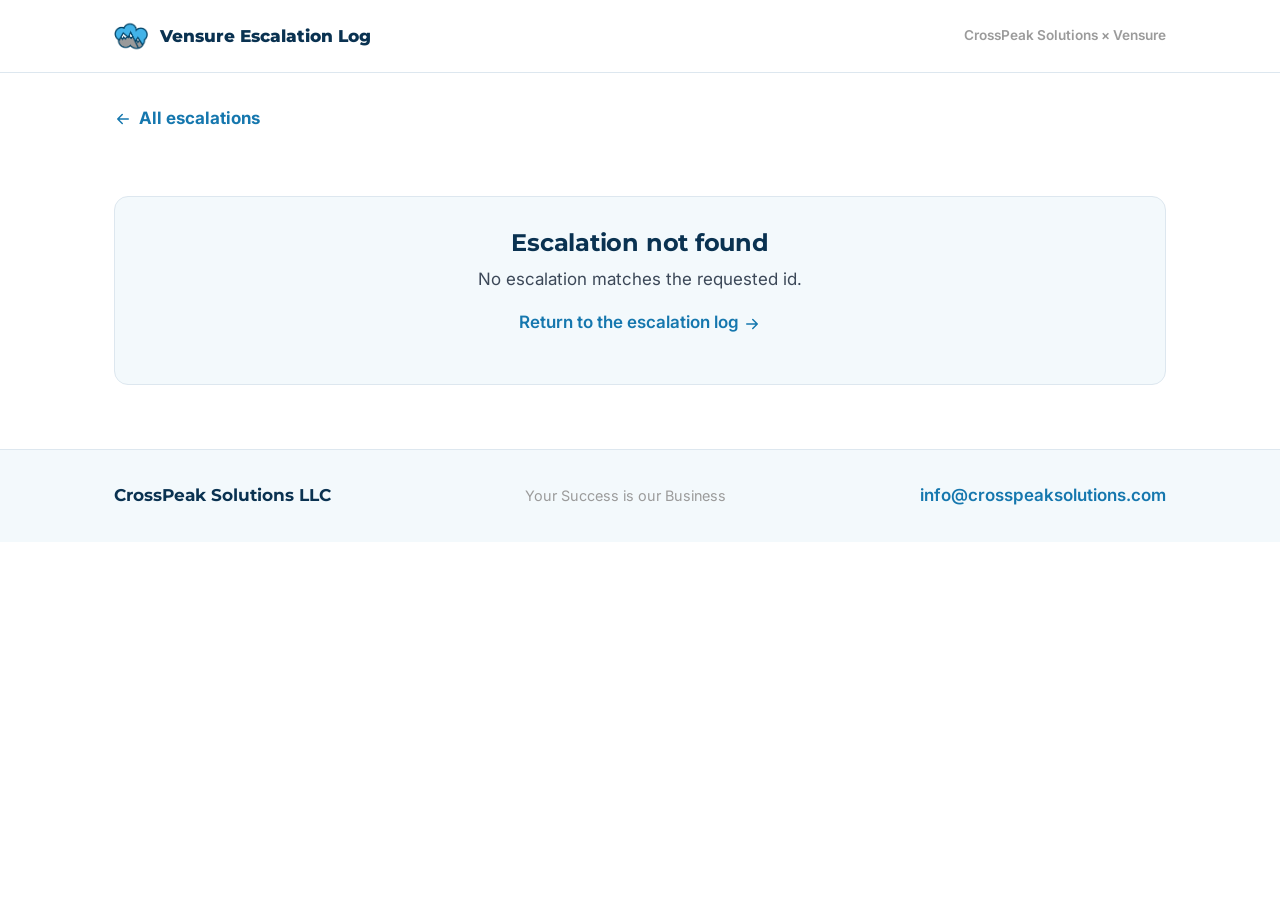
==== escalation.html @ ff486255 "Escalation #01: ancillary open-enrollment disclosure failure Initial Vensure Escalation Log — data-d" ====
<!DOCTYPE html>
<html lang="en">
<head>
  <meta charset="UTF-8" />
  <meta name="viewport" content="width=device-width, initial-scale=1.0" />
  <title>Escalation — Vensure Escalation Log</title>
  <meta name="description" content="Detailed record of an open service escalation between CrossPeak Solutions and Vensure." />
  <meta name="robots" content="index, follow" />
  <link rel="icon" href="assets/cps-logo.png" type="image/png" />
  <link rel="apple-touch-icon" href="assets/cps-logo.png" />
  <link rel="preconnect" href="https://fonts.googleapis.com" />
  <link rel="preconnect" href="https://fonts.gstatic.com" crossorigin />
  <link href="https://fonts.googleapis.com/css2?family=Inter:wght@400;500;600;700&family=Montserrat:wght@700;800&display=swap" rel="stylesheet" />
  <link rel="stylesheet" href="assets/style.css" />
</head>
<body>
  <header class="site-header">
    <div class="container">
      <a class="brand" href="index.html" aria-label="Vensure Escalation Log — home">
        <img src="assets/cps-logo.png" alt="CrossPeak Solutions" />
        <span class="wordmark">Vensure Escalation Log</span>
      </a>
      <span class="header-spacer"></span>
      <span class="header-acct">CrossPeak Solutions × Vensure</span>
    </div>
  </header>

  <main class="container">
    <article id="escalation-detail"></article>
  </main>

  <footer class="site-footer">
    <div class="container">
      <span class="f-brand">CrossPeak Solutions LLC</span>
      <span class="f-tag">Your Success is our Business</span>
      <span><a href="mailto:info@crosspeaksolutions.com">info@crosspeaksolutions.com</a></span>
    </div>
  </footer>

  <script src="assets/app.js"></script>
</body>
</html>
---- assets/style.css ----
/* ============================================================
   Vensure Escalation Log — CrossPeak Solutions design system
   ============================================================ */
:root{
  --cps-sky:#3CB4E5;
  --cps-navy:#0A3251;
  --cps-gray:#9B9B9B;
  --cps-white:#ffffff;
  --cps-action:#1577AE;
  --cps-ink:#102433;
  --cps-body:#3C4858;
  --cps-line:#DDE7EF;
  --cps-bg:#ffffff;
  --cps-bg-soft:#F3F9FC;
  --cps-grad:linear-gradient(150deg,#0A3251 0%,#1577AE 100%);

  --space-1:8px; --space-2:16px; --space-3:24px; --space-4:32px;
  --space-5:48px; --space-6:64px;
  --radius:14px; --radius-sm:10px; --radius-pill:999px;
  --container:1100px;
  --shadow-sm:0 1px 3px rgba(10,50,81,.08), 0 1px 2px rgba(10,50,81,.06);
  --shadow-md:0 10px 30px rgba(10,50,81,.12);
  --ring:0 0 0 3px rgba(21,119,174,.55);
}

*{box-sizing:border-box}
html{ -webkit-text-size-adjust:100%; }
body{
  margin:0;
  font-family:'Inter',system-ui,-apple-system,Segoe UI,Roboto,sans-serif;
  font-size:17px;
  line-height:1.6;
  color:var(--cps-body);
  background:var(--cps-bg);
  -webkit-font-smoothing:antialiased;
}
h1,h2,h3,h4{
  font-family:'Montserrat',system-ui,sans-serif;
  color:var(--cps-navy);
  line-height:1.2;
  margin:0 0 var(--space-2);
  letter-spacing:-.01em;
}
h1{font-weight:800;font-size:clamp(1.9rem,3.6vw,2.7rem)}
h2{font-weight:700;font-size:1.5rem}
h3{font-weight:700;font-size:1.18rem}
p{margin:0 0 var(--space-2)}
a{color:var(--cps-action);text-decoration:none;font-weight:600}
a:hover{text-decoration:underline}
a:focus-visible,button:focus-visible{outline:none;box-shadow:var(--ring);border-radius:6px}

.container{max-width:var(--container);margin:0 auto;padding:0 var(--space-3)}
.svg-ico{width:18px;height:18px;flex:none;stroke:currentColor;stroke-width:2;
  stroke-linecap:round;stroke-linejoin:round;fill:none;vertical-align:middle}

/* ---------- Header ---------- */
.site-header{
  position:sticky;top:0;z-index:20;
  background:rgba(255,255,255,.92);
  backdrop-filter:saturate(180%) blur(8px);
  border-bottom:1px solid var(--cps-line);
}
.site-header .container{display:flex;align-items:center;gap:var(--space-2);
  height:72px}
.brand{display:flex;align-items:center;gap:12px;text-decoration:none}
.brand:hover{text-decoration:none}
.brand img{height:34px;width:auto;display:block}
.brand .wordmark{font-family:'Montserrat',sans-serif;font-weight:800;
  font-size:1.06rem;color:var(--cps-navy);line-height:1.1}
.header-spacer{flex:1}
.header-acct{font-size:.85rem;color:var(--cps-gray);font-weight:600;
  display:none}
@media(min-width:720px){.header-acct{display:block}}

/* ---------- Hero ---------- */
.hero{position:relative;overflow:hidden;background:var(--cps-grad);
  color:var(--cps-white);padding:var(--space-6) 0}
.hero::before{content:"";position:absolute;inset:0;pointer-events:none;
  background:radial-gradient(680px 320px at 82% -10%,rgba(60,180,229,.40),transparent 60%);}
.hero .container{position:relative}
.hero h1{color:var(--cps-white)}
.hero .subtitle{font-size:1.18rem;max-width:760px;color:#E7F3FA;
  font-weight:500;margin-bottom:0}
.hero-eyebrow{display:inline-flex;align-items:center;gap:8px;
  font-family:'Montserrat',sans-serif;font-weight:700;font-size:.82rem;
  letter-spacing:.12em;text-transform:uppercase;color:var(--cps-sky);
  margin-bottom:var(--space-2)}

/* ---------- Intro ---------- */
.intro{padding:var(--space-5) 0 var(--space-1)}
.intro p{font-size:1.08rem;max-width:820px}
.section-label{font-family:'Montserrat',sans-serif;font-weight:700;
  color:var(--cps-navy);font-size:1.35rem;margin:var(--space-4) 0 var(--space-3)}

/* ---------- Status pill ---------- */
.pill{display:inline-flex;align-items:center;gap:7px;
  font-weight:700;font-size:.82rem;line-height:1;
  padding:7px 13px;border-radius:var(--radius-pill);
  border:1.5px solid var(--cps-line);background:var(--cps-bg-soft);
  color:var(--cps-ink)}
.pill .svg-ico{width:14px;height:14px}
.pill--attn{background:#FFF4E6;border-color:#F4C57A;color:#8A4B00}
.pill--resolved{background:#E8F6EF;border-color:#9AD9BC;color:#10623E}

/* ---------- Cards (index) ---------- */
.card-grid{display:grid;gap:var(--space-3);grid-template-columns:1fr;
  padding-bottom:var(--space-6)}
@media(min-width:760px){.card-grid{grid-template-columns:1fr 1fr}}
.esc-card{display:flex;flex-direction:column;gap:var(--space-2);
  background:var(--cps-white);border:1px solid var(--cps-line);
  border-radius:var(--radius);padding:var(--space-3);
  box-shadow:var(--shadow-sm);transition:transform .18s ease,box-shadow .18s ease,border-color .18s ease;
  text-decoration:none}
.esc-card:hover{transform:translateY(-4px);box-shadow:var(--shadow-md);
  border-color:#BFD8E8;text-decoration:none}
.esc-card:focus-visible{box-shadow:var(--ring),var(--shadow-md)}
.card-top{display:flex;align-items:center;gap:10px;flex-wrap:wrap}
.id-badge{font-family:'Montserrat',sans-serif;font-weight:800;
  font-size:.82rem;letter-spacing:.04em;color:var(--cps-white);
  background:var(--cps-navy);padding:5px 11px;border-radius:8px}
.card-cat{font-size:.82rem;font-weight:600;color:var(--cps-action);
  display:inline-flex;align-items:center;gap:6px}
.esc-card h3{margin:0;color:var(--cps-ink)}
.card-summary{color:var(--cps-body);font-size:.98rem;margin:0}
.card-meta{display:flex;gap:var(--space-2);flex-wrap:wrap;
  color:var(--cps-gray);font-size:.84rem;font-weight:600;
  margin-top:auto;padding-top:var(--space-1)}
.card-meta .meta-i{display:inline-flex;align-items:center;gap:6px}
.card-cta{display:inline-flex;align-items:center;gap:6px;font-weight:700;
  color:var(--cps-action)}

/* ---------- Detail page ---------- */
.back-link{display:inline-flex;align-items:center;gap:7px;
  margin:var(--space-4) 0 var(--space-2);font-weight:700}
.detail-header{border-bottom:1px solid var(--cps-line);
  padding-bottom:var(--space-3);margin-bottom:var(--space-4)}
.detail-headrow{display:flex;align-items:center;gap:12px;flex-wrap:wrap;
  margin-bottom:var(--space-2)}
.detail-meta{display:flex;gap:var(--space-3);flex-wrap:wrap;
  color:var(--cps-gray);font-size:.9rem;font-weight:600;margin-top:var(--space-2)}
.detail-meta .meta-i{display:inline-flex;align-items:center;gap:7px}
.detail-meta strong{color:var(--cps-body)}
.detail-section{margin-bottom:var(--space-5)}
.detail-section > h2{display:flex;align-items:center;gap:10px;
  padding-bottom:var(--space-1);margin-bottom:var(--space-3);
  border-bottom:2px solid var(--cps-bg-soft)}
.lede{font-size:1.06rem;color:var(--cps-body)}

ul.bullets{list-style:none;padding:0;margin:0;display:grid;gap:12px}
ul.bullets li{position:relative;padding-left:30px;color:var(--cps-body)}
ul.bullets li .svg-ico{position:absolute;left:0;top:3px;color:var(--cps-action)}
ol.asks{margin:0;padding-left:0;list-style:none;counter-reset:ask;display:grid;gap:14px}
ol.asks li{position:relative;padding:14px 16px 14px 52px;
  background:var(--cps-bg-soft);border:1px solid var(--cps-line);
  border-radius:var(--radius-sm);color:var(--cps-ink);counter-increment:ask}
ol.asks li::before{content:counter(ask);position:absolute;left:14px;top:13px;
  width:26px;height:26px;border-radius:50%;background:var(--cps-navy);
  color:#fff;font-family:'Montserrat',sans-serif;font-weight:800;font-size:.85rem;
  display:flex;align-items:center;justify-content:center}
ul.refs{list-style:none;padding:0;margin:0;display:grid;gap:10px}
ul.refs li{position:relative;padding-left:28px;font-size:.96rem;color:var(--cps-body)}
ul.refs li .svg-ico{position:absolute;left:0;top:3px;color:var(--cps-gray)}

/* ---------- Timeline ---------- */
.timeline{list-style:none;margin:0;padding:0;position:relative}
.timeline::before{content:"";position:absolute;left:15px;top:6px;bottom:6px;
  width:2px;background:var(--cps-line)}
.tl-item{position:relative;padding:0 0 var(--space-3) 48px;margin:0}
.tl-item:last-child{padding-bottom:0}
.tl-node{position:absolute;left:4px;top:2px;width:24px;height:24px;
  border-radius:50%;background:#fff;display:flex;align-items:center;
  justify-content:center;z-index:1}
.tl-card{border:1px solid var(--cps-line);border-radius:var(--radius-sm);
  background:#fff;padding:14px 16px;box-shadow:var(--shadow-sm)}
.tl-vensure .tl-card{border-left:5px solid var(--cps-navy)}
.tl-crosspeak .tl-card{border-left:5px solid var(--cps-action)}
.tl-vensure .tl-node{border:2px solid var(--cps-navy);color:var(--cps-navy)}
.tl-crosspeak .tl-node{border:2px solid var(--cps-action);color:var(--cps-action)}
.tl-head{display:flex;align-items:center;gap:10px;flex-wrap:wrap;margin-bottom:7px}
.tl-when{font-size:.82rem;font-weight:700;color:var(--cps-gray)}
.tl-actor{font-weight:700;color:var(--cps-ink)}
.tl-role{font-size:.85rem;color:var(--cps-gray);font-weight:500}
.tl-text{margin:0;color:var(--cps-body);font-size:.98rem}
.party-chip{display:inline-flex;align-items:center;gap:6px;
  font-size:.74rem;font-weight:800;letter-spacing:.04em;text-transform:uppercase;
  padding:4px 9px;border-radius:6px}
.party-chip.vensure{background:var(--cps-navy);color:#fff}
.party-chip.crosspeak{background:#E3F1F9;color:var(--cps-action);
  border:1.5px solid var(--cps-action)}
.tl-legend{display:flex;gap:var(--space-2);flex-wrap:wrap;
  margin-bottom:var(--space-3);font-size:.86rem;font-weight:600;color:var(--cps-body)}
.tl-legend span{display:inline-flex;align-items:center;gap:7px}

/* ---------- States ---------- */
.notice{background:var(--cps-bg-soft);border:1px solid var(--cps-line);
  border-radius:var(--radius);padding:var(--space-4);text-align:center;
  margin:var(--space-5) 0}
.notice h2{margin-bottom:var(--space-1)}

/* ---------- Footer ---------- */
.site-footer{background:var(--cps-bg-soft);border-top:1px solid var(--cps-line);
  margin-top:var(--space-6);padding:var(--space-4) 0}
.site-footer .container{display:flex;flex-wrap:wrap;gap:var(--space-2);
  align-items:center;justify-content:space-between}
.site-footer .f-brand{font-family:'Montserrat',sans-serif;font-weight:700;
  color:var(--cps-navy)}
.site-footer .f-tag{color:var(--cps-gray);font-size:.9rem}
.site-footer a{color:var(--cps-action)}

/* ---------- 404 ---------- */
.center-page{min-height:60vh;display:flex;flex-direction:column;
  align-items:center;justify-content:center;text-align:center;padding:var(--space-5) 0}

@media(prefers-reduced-motion:reduce){
  *{transition:none !important;scroll-behavior:auto !important}
  .esc-card:hover{transform:none}
}
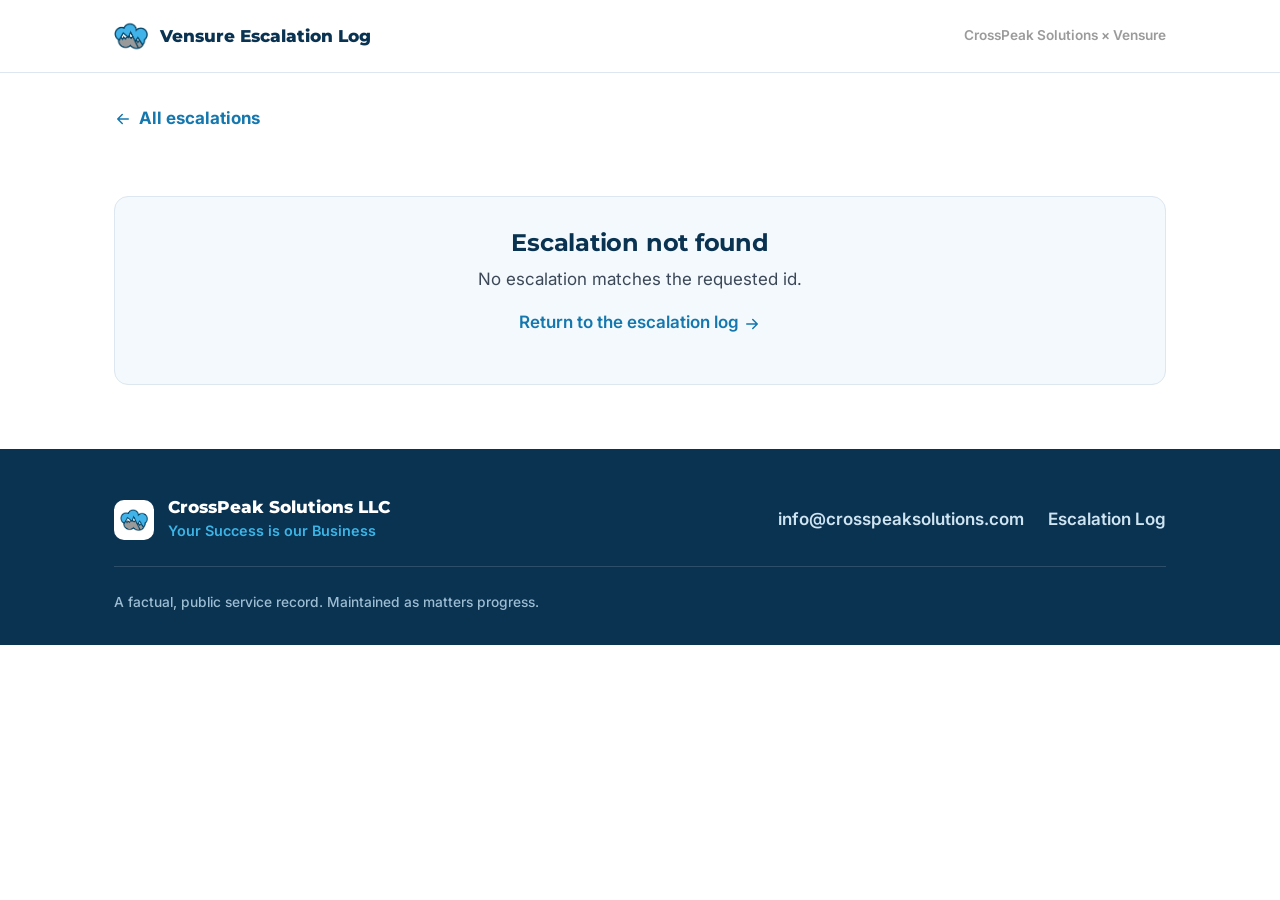
==== commit b0f6e7b6: "Enterprise redesign: split Active/Resolved sections, add hero imagery, stat chips, footer, OG meta C" ====
--- a/escalation.html
+++ b/escalation.html
@@ -4,8 +4,21 @@
   <meta charset="UTF-8" />
   <meta name="viewport" content="width=device-width, initial-scale=1.0" />
   <title>Escalation — Vensure Escalation Log</title>
-  <meta name="description" content="Detailed record of an open service escalation between CrossPeak Solutions and Vensure." />
+  <meta name="description" content="Detailed record of a service escalation between CrossPeak Solutions and its PEO vendor, Vensure." />
   <meta name="robots" content="index, follow" />
+
+  <!-- Open Graph / social -->
+  <meta property="og:title" content="Vensure Escalation Log — CrossPeak Solutions" />
+  <meta property="og:description" content="A factual, time-stamped public record of open and resolved service issues between CrossPeak Solutions and its PEO vendor, Vensure." />
+  <meta property="og:type" content="website" />
+  <meta property="og:image" content="https://crosspeakzane.github.io/vensure-escalations/assets/img/og-card.png" />
+  <meta property="og:url" content="https://crosspeakzane.github.io/vensure-escalations/" />
+  <!-- Twitter -->
+  <meta name="twitter:card" content="summary_large_image" />
+  <meta name="twitter:title" content="Vensure Escalation Log — CrossPeak Solutions" />
+  <meta name="twitter:description" content="A factual, time-stamped public record of open and resolved service issues between CrossPeak Solutions and its PEO vendor, Vensure." />
+  <meta name="twitter:image" content="https://crosspeakzane.github.io/vensure-escalations/assets/img/og-card.png" />
+
   <link rel="icon" href="assets/cps-logo.png" type="image/png" />
   <link rel="apple-touch-icon" href="assets/cps-logo.png" />
   <link rel="preconnect" href="https://fonts.googleapis.com" />
@@ -31,9 +44,20 @@
 
   <footer class="site-footer">
     <div class="container">
-      <span class="f-brand">CrossPeak Solutions LLC</span>
-      <span class="f-tag">Your Success is our Business</span>
-      <span><a href="mailto:info@crosspeaksolutions.com">info@crosspeaksolutions.com</a></span>
+      <div class="footer-main">
+        <div class="footer-brand">
+          <img src="assets/cps-logo.png" alt="" class="footer-logo" />
+          <div>
+            <span class="f-brand">CrossPeak Solutions LLC</span>
+            <span class="f-tag">Your Success is our Business</span>
+          </div>
+        </div>
+        <div class="footer-links">
+          <a href="mailto:info@crosspeaksolutions.com">info@crosspeaksolutions.com</a>
+          <a href="index.html">Escalation Log</a>
+        </div>
+      </div>
+      <p class="footer-note">A factual, public service record. Maintained as matters progress.</p>
     </div>
   </footer>
 
--- a/assets/style.css
+++ b/assets/style.css
@@ -77,7 +77,7 @@
   color:var(--cps-white);padding:var(--space-6) 0}
 .hero::before{content:"";position:absolute;inset:0;pointer-events:none;
   background:radial-gradient(680px 320px at 82% -10%,rgba(60,180,229,.40),transparent 60%);}
-.hero .container{position:relative}
+.hero .container{position:relative;z-index:2}
 .hero h1{color:var(--cps-white)}
 .hero .subtitle{font-size:1.18rem;max-width:760px;color:#E7F3FA;
   font-weight:500;margin-bottom:0}
@@ -86,11 +86,52 @@
   letter-spacing:.12em;text-transform:uppercase;color:var(--cps-sky);
   margin-bottom:var(--space-2)}
 
+/* Full-bleed hero photo + navy→action gradient overlay for AA-legible text. */
+.hero--img{padding:var(--space-6) 0;
+  background:var(--cps-navy) url("img/hero-bg.png") center/cover no-repeat}
+.hero--img .hero-overlay{position:absolute;inset:0;z-index:1;pointer-events:none;
+  background:linear-gradient(120deg,rgba(10,50,81,.92) 0%,rgba(10,50,81,.84) 45%,rgba(21,119,174,.74) 100%)}
+.hero--img::before{z-index:1}
+
+/* Hero stat chips — translucent, icon + number + label. */
+.hero-stats{display:flex;flex-wrap:wrap;gap:var(--space-2);
+  margin-top:var(--space-4)}
+.stat-chip{display:inline-flex;align-items:center;gap:9px;
+  padding:10px 16px;border-radius:var(--radius-pill);
+  background:rgba(255,255,255,.12);border:1px solid rgba(255,255,255,.30);
+  color:var(--cps-white);font-weight:600;font-size:.95rem;
+  backdrop-filter:blur(4px)}
+.stat-chip .svg-ico{width:17px;height:17px;color:var(--cps-sky)}
+.stat-num{font-family:'Montserrat',sans-serif;font-weight:800;
+  font-size:1.15rem;line-height:1}
+.stat-label{color:#E7F3FA;letter-spacing:.01em}
+
 /* ---------- Intro ---------- */
-.intro{padding:var(--space-5) 0 var(--space-1)}
+.intro{padding:var(--space-5) 0 var(--space-3)}
 .intro p{font-size:1.08rem;max-width:820px}
-.section-label{font-family:'Montserrat',sans-serif;font-weight:700;
-  color:var(--cps-navy);font-size:1.35rem;margin:var(--space-4) 0 var(--space-3)}
+
+/* ---------- Escalation sections (Active / Resolved) ---------- */
+.esc-section{padding-bottom:var(--space-5)}
+.esc-section--resolved{background:var(--cps-bg-soft);
+  border-top:1px solid var(--cps-line);
+  margin:0 calc(-1 * var(--space-3));padding:var(--space-5) var(--space-3) var(--space-6);
+  border-radius:var(--radius)}
+.section-head{display:flex;align-items:center;gap:var(--space-2);flex-wrap:wrap;
+  margin:0 0 var(--space-1)}
+.section-title{font-family:'Montserrat',sans-serif;font-weight:800;
+  color:var(--cps-navy);font-size:1.5rem;margin:0;
+  display:inline-flex;align-items:center;gap:10px}
+.section-title .svg-ico{width:22px;height:22px}
+.esc-section--active .section-title .svg-ico{color:#B45309}
+.esc-section--resolved .section-title .svg-ico{color:#0F7A4B}
+.count-pill{display:inline-flex;align-items:center;
+  font-family:'Montserrat',sans-serif;font-weight:800;font-size:.8rem;
+  letter-spacing:.02em;padding:5px 13px;border-radius:var(--radius-pill);
+  border:1.5px solid var(--cps-line);background:var(--cps-white);color:var(--cps-ink)}
+.count-pill--active{background:#FFF4E6;border-color:#F4C57A;color:#8A4B00}
+.count-pill--resolved{background:#E8F6EF;border-color:#9AD9BC;color:#10623E}
+.section-sub{color:var(--cps-gray);font-size:.92rem;font-weight:600;
+  margin:0 0 var(--space-3)}
 
 /* ---------- Status pill ---------- */
 .pill{display:inline-flex;align-items:center;gap:7px;
@@ -114,6 +155,10 @@
 .esc-card:hover{transform:translateY(-4px);box-shadow:var(--shadow-md);
   border-color:#BFD8E8;text-decoration:none}
 .esc-card:focus-visible{box-shadow:var(--ring),var(--shadow-md)}
+/* Closed escalations stay fully visible & clickable; only a slightly lower-key
+   border softens them. The accessible status pill (green + check icon + the
+   word "Closed") carries the closed meaning — not this border alone. */
+.esc-card--closed{border-color:#E3ECF3}
 .card-top{display:flex;align-items:center;gap:10px;flex-wrap:wrap}
 .id-badge{font-family:'Montserrat',sans-serif;font-weight:800;
   font-size:.82rem;letter-spacing:.04em;color:var(--cps-white);
@@ -121,13 +166,87 @@
 .card-cat{font-size:.82rem;font-weight:600;color:var(--cps-action);
   display:inline-flex;align-items:center;gap:6px}
 .esc-card h3{margin:0;color:var(--cps-ink)}
-.card-summary{color:var(--cps-body);font-size:.98rem;margin:0}
-.card-meta{display:flex;gap:var(--space-2);flex-wrap:wrap;
+.card-summary{color:var(--cps-body);font-size:.98rem;margin:0;
+  display:-webkit-box;-webkit-line-clamp:3;-webkit-box-orient:vertical;
+  overflow:hidden}
+.card-meta{display:flex;gap:var(--space-2);flex-wrap:wrap;align-items:center;
   color:var(--cps-gray);font-size:.84rem;font-weight:600;
-  margin-top:auto;padding-top:var(--space-1)}
+  margin-top:auto;padding-top:var(--space-2);
+  border-top:1px solid var(--cps-bg-soft)}
 .card-meta .meta-i{display:inline-flex;align-items:center;gap:6px}
 .card-cta{display:inline-flex;align-items:center;gap:6px;font-weight:700;
-  color:var(--cps-action)}
+  color:var(--cps-action);margin-left:auto}
+.card-cta .svg-ico{transition:transform .18s ease}
+.esc-card:hover .card-cta .svg-ico{transform:translateX(4px)}
+
+/* ---------- Avatars (shared) ---------- */
+.avatar{display:inline-flex;align-items:center;justify-content:center;
+  border-radius:50%;overflow:hidden;flex:none;background:var(--cps-bg-soft);
+  position:relative}
+.avatar-img{width:100%;height:100%;object-fit:cover;display:block}
+.avatar-initials{display:flex;align-items:center;justify-content:center;
+  width:100%;height:100%;font-family:'Montserrat',sans-serif;font-weight:800;
+  color:#fff;letter-spacing:.02em;line-height:1}
+/* Company-coded initials backgrounds — color is a SECONDARY cue;
+   the company is always also shown as a text chip. White text passes AA. */
+.av--vensure .avatar-initials{background:var(--cps-navy)}
+.av--crosspeak .avatar-initials{background:var(--cps-action)}
+.av--uniq .avatar-initials{background:var(--cps-gray)}
+/* Paychex — distinct accessible teal (white text passes AA: #0F6E6E). */
+.av--paychex .avatar-initials{background:#0F6E6E}
+/* PrismHR / Slavic401k / GDOL — distinct accessible backgrounds; white text passes AA. */
+.av--prismhr .avatar-initials{background:#5B3A8E}
+.av--slavic .avatar-initials{background:#9A5B00}
+.av--gdol .avatar-initials{background:#1F5C8B}
+.avatar--card{width:60px;height:60px}
+.avatar--card .avatar-initials{font-size:1.18rem}
+.avatar--stack{width:32px;height:32px;box-shadow:0 0 0 2px #fff}
+.avatar--stack .avatar-initials{font-size:.78rem}
+
+/* ---------- Avatar stack (index cards) ---------- */
+.avatar-stack{display:flex;align-items:center;padding-left:8px}
+.avatar-stack .avatar{margin-left:-8px}
+.avatar--more{margin-left:-8px;background:var(--cps-bg-soft);
+  border:1px solid var(--cps-line);color:var(--cps-navy);
+  font-family:'Montserrat',sans-serif;font-weight:800;font-size:.74rem;
+  box-shadow:0 0 0 2px #fff}
+
+/* ---------- Players section (detail) ---------- */
+.players-grid{display:grid;gap:var(--space-2);
+  grid-template-columns:1fr}
+@media(min-width:560px){.players-grid{grid-template-columns:1fr 1fr}}
+@media(min-width:900px){.players-grid{grid-template-columns:1fr 1fr 1fr}}
+.player-card{display:flex;flex-direction:column;gap:12px;
+  background:var(--cps-white);border:1px solid var(--cps-line);
+  border-radius:var(--radius-sm);padding:var(--space-2);
+  box-shadow:var(--shadow-sm);
+  transition:transform .18s ease,box-shadow .18s ease,border-color .18s ease}
+.player-card:hover{transform:translateY(-3px);box-shadow:var(--shadow-md);
+  border-color:#BFD8E8}
+.player-top{display:flex;align-items:center;gap:12px}
+.player-id{display:flex;flex-direction:column;gap:3px;min-width:0}
+.player-name{font-family:'Montserrat',sans-serif;font-weight:800;
+  color:var(--cps-ink);font-size:1rem;line-height:1.2}
+.player-title{font-size:.85rem;color:var(--cps-gray);font-weight:600}
+.company-chip{display:inline-flex;align-items:center;gap:6px;
+  align-self:flex-start;margin-top:2px;
+  font-size:.74rem;font-weight:700;color:var(--cps-action);
+  background:var(--cps-bg-soft);border:1px solid var(--cps-line);
+  padding:3px 9px;border-radius:var(--radius-pill)}
+.company-chip-logo{height:13px;width:auto;display:block}
+/* Turnover marker — muted factual footnote (not an alert). Text + icon
+   carry the meaning; color is secondary. Gray-on-soft passes WCAG AA. */
+.former-chip{display:inline-flex;align-items:center;gap:5px;
+  align-self:flex-start;margin-top:5px;
+  font-size:.72rem;font-weight:600;color:var(--cps-body);
+  background:var(--cps-bg-soft);border:1px solid var(--cps-line);
+  padding:2px 8px;border-radius:var(--radius-pill);cursor:default}
+.former-chip .svg-ico{width:12px;height:12px;color:var(--cps-gray)}
+.player-role{margin:0;font-size:.9rem;color:var(--cps-body);
+  border-top:1px solid var(--cps-bg-soft);padding-top:10px}
+.player-linkedin{display:inline-flex;align-items:center;gap:6px;align-self:flex-start;
+  margin-top:auto;font-size:.85rem;font-weight:700;color:var(--cps-action)}
+.player-linkedin .svg-ico{width:16px;height:16px}
 
 /* ---------- Detail page ---------- */
 .back-link{display:inline-flex;align-items:center;gap:7px;
@@ -191,6 +310,112 @@
   margin-bottom:var(--space-3);font-size:.86rem;font-weight:600;color:var(--cps-body)}
 .tl-legend span{display:inline-flex;align-items:center;gap:7px}
 
+/* ---------- Public note callout ---------- */
+.note-card{position:relative;
+  background:var(--cps-bg-soft);
+  border:1px solid var(--cps-line);
+  border-left:5px solid var(--cps-action);
+  border-radius:var(--radius);
+  padding:var(--space-3)}
+.note-head{display:flex;align-items:center;gap:10px;margin-bottom:var(--space-1)}
+.note-ico-wrap{display:inline-flex;align-items:center;justify-content:center;
+  color:var(--cps-action)}
+.note-ico-wrap .svg-ico{width:20px;height:20px}
+.note-title{margin:0;color:var(--cps-navy);font-size:1.18rem;line-height:1.25}
+.note-body{font-size:1rem;color:var(--cps-body)}
+.note-body p{margin:0 0 var(--space-2);font-size:1rem}
+.note-body p:last-child{margin-bottom:0}
+.note-body strong{color:var(--cps-ink)}
+.note-body em{font-style:italic}
+.note-body a{color:var(--cps-action);font-weight:600}
+.note-body a:hover{text-decoration:underline}
+.note-body a:focus-visible{outline:none;box-shadow:var(--ring);border-radius:6px}
+.note-body ul{margin:0 0 var(--space-2);padding-left:22px}
+.note-body li{margin-bottom:8px}
+
+/* ---------- Kudos callout (positive / corrective-action) ---------- */
+/* Celebratory green. Accessible greens (WCAG AA): icon + heading + text carry
+   the positive meaning, never color alone. Body text effective >=14px. */
+.kudos-card{position:relative;
+  background:#E8F6EF;
+  border:1px solid #9AD9BC;
+  border-left:5px solid #0F7A4B;
+  border-radius:var(--radius);
+  padding:var(--space-3)}
+.kudos-head{display:flex;align-items:center;gap:10px;margin-bottom:var(--space-2)}
+.kudos-ico-wrap{display:inline-flex;align-items:center;justify-content:center;
+  width:34px;height:34px;border-radius:50%;flex:none;
+  background:#0F7A4B;color:#fff}
+.kudos-ico-wrap .svg-ico{width:20px;height:20px}
+.kudos-title{margin:0;color:#0B5536;font-size:1.18rem;line-height:1.25}
+/* Hero row: avatar + name + company shortName. */
+.kudos-heroes{display:flex;flex-wrap:wrap;gap:var(--space-2);
+  margin:0 0 var(--space-2)}
+.kudos-hero{display:inline-flex;align-items:center;gap:9px;
+  background:rgba(255,255,255,.7);border:1px solid #9AD9BC;
+  border-radius:var(--radius-pill);padding:5px 13px 5px 5px}
+.kudos-hero-id{display:flex;flex-direction:column;line-height:1.15}
+.kudos-hero-name{font-family:'Montserrat',sans-serif;font-weight:800;
+  color:#0B5536;font-size:.95rem}
+.kudos-hero-co{font-size:.78rem;font-weight:700;color:#10623E}
+.kudos-body{font-size:1rem;color:var(--cps-ink)}
+.kudos-body p{margin:0 0 var(--space-2);font-size:1rem}
+.kudos-body p:last-child{margin-bottom:0}
+.kudos-body strong{color:#0B5536}
+.kudos-body em{font-style:italic}
+.kudos-body a{color:var(--cps-action);font-weight:600}
+.kudos-body a:hover{text-decoration:underline}
+.kudos-body a:focus-visible{outline:none;box-shadow:var(--ring);border-radius:6px}
+.kudos-body ul{margin:0 0 var(--space-2);padding-left:22px}
+.kudos-body li{margin-bottom:8px}
+
+/* ---------- Confidential (locked) section ---------- */
+.locked-section > h2{align-items:center}
+.lock-ico-wrap{display:inline-flex;align-items:center;justify-content:center;
+  color:var(--cps-navy)}
+.lock-ico-wrap .svg-ico{width:20px;height:20px}
+.locked-pill{display:inline-flex;align-items:center;gap:6px;margin-left:auto;
+  font-family:'Inter',sans-serif;font-size:.74rem;font-weight:800;
+  letter-spacing:.04em;text-transform:uppercase;
+  padding:5px 11px;border-radius:var(--radius-pill);
+  background:var(--cps-navy);color:#fff}
+.locked-pill .svg-ico{width:13px;height:13px}
+.locked-pill--open{background:#10623E}
+.locked-card{position:relative;
+  background:linear-gradient(180deg,#F3F9FC 0%,#ffffff 100%);
+  border:1.5px dashed #BFD8E8;border-radius:var(--radius);
+  padding:var(--space-3)}
+.locked-sub{margin:0 0 var(--space-2);color:var(--cps-body);font-size:.96rem}
+.locked-form{margin:0}
+.locked-label{display:block;font-size:.84rem;font-weight:700;
+  color:var(--cps-navy);margin-bottom:7px}
+.locked-row{display:flex;gap:10px;flex-wrap:wrap;align-items:stretch}
+.locked-input{flex:1 1 220px;min-width:0;font-family:'Inter',sans-serif;
+  font-size:1rem;color:var(--cps-ink);padding:11px 14px;
+  border:1.5px solid var(--cps-line);border-radius:var(--radius-sm);
+  background:#fff}
+.locked-input:focus-visible{outline:none;box-shadow:var(--ring);
+  border-color:var(--cps-action)}
+.locked-btn{display:inline-flex;align-items:center;gap:8px;
+  font-family:'Montserrat',sans-serif;font-weight:800;font-size:.95rem;
+  color:#fff;background:var(--cps-navy);border:none;cursor:pointer;
+  padding:11px 20px;border-radius:var(--radius-sm);
+  transition:background .18s ease,transform .18s ease}
+.locked-btn:hover{background:var(--cps-action)}
+.locked-btn:focus-visible{outline:none;box-shadow:var(--ring)}
+.locked-btn .svg-ico{width:16px;height:16px}
+.locked-err{margin:12px 0 0;color:#8A2B00;font-size:.9rem;font-weight:700}
+.locked-body{font-size:1rem;color:var(--cps-body)}
+.locked-body h3{margin:var(--space-3) 0 var(--space-1);color:var(--cps-navy)}
+.locked-body h3:first-child{margin-top:0}
+.locked-body p{margin:0 0 var(--space-2);font-size:1rem}
+.locked-body ul{margin:0 0 var(--space-2);padding-left:22px}
+.locked-body li{margin-bottom:8px}
+.locked-body blockquote{margin:var(--space-2) 0;padding:8px 0 8px var(--space-2);
+  border-left:4px solid var(--cps-navy);font-style:italic;color:var(--cps-ink)}
+.locked-body .locked-lead{font-size:1.06rem;font-weight:600;color:var(--cps-ink)}
+.locked-body .locked-note{font-size:.86rem;color:var(--cps-gray)}
+
 /* ---------- States ---------- */
 .notice{background:var(--cps-bg-soft);border:1px solid var(--cps-line);
   border-radius:var(--radius);padding:var(--space-4);text-align:center;
@@ -198,14 +423,25 @@
 .notice h2{margin-bottom:var(--space-1)}
 
 /* ---------- Footer ---------- */
-.site-footer{background:var(--cps-bg-soft);border-top:1px solid var(--cps-line);
-  margin-top:var(--space-6);padding:var(--space-4) 0}
-.site-footer .container{display:flex;flex-wrap:wrap;gap:var(--space-2);
-  align-items:center;justify-content:space-between}
-.site-footer .f-brand{font-family:'Montserrat',sans-serif;font-weight:700;
-  color:var(--cps-navy)}
-.site-footer .f-tag{color:var(--cps-gray);font-size:.9rem}
-.site-footer a{color:var(--cps-action)}
+.site-footer{background:var(--cps-navy);color:#CFE4F1;
+  margin-top:var(--space-6);padding:var(--space-5) 0 var(--space-4)}
+.site-footer .container{display:block}
+.footer-main{display:flex;flex-wrap:wrap;gap:var(--space-3);
+  align-items:center;justify-content:space-between;
+  padding-bottom:var(--space-3);
+  border-bottom:1px solid rgba(255,255,255,.14)}
+.footer-brand{display:flex;align-items:center;gap:14px}
+.footer-logo{height:40px;width:auto;display:block;
+  background:#fff;border-radius:10px;padding:6px}
+.site-footer .f-brand{display:block;font-family:'Montserrat',sans-serif;
+  font-weight:800;color:var(--cps-white);font-size:1.05rem;line-height:1.3}
+.site-footer .f-tag{display:block;color:var(--cps-sky);font-size:.9rem;
+  font-weight:600}
+.footer-links{display:flex;flex-wrap:wrap;gap:var(--space-3);align-items:center}
+.site-footer a{color:#CFE4F1;font-weight:600}
+.site-footer a:hover{color:var(--cps-white)}
+.footer-note{margin:var(--space-3) 0 0;color:#9DBDD3;font-size:.86rem;
+  font-weight:500}
 
 /* ---------- 404 ---------- */
 .center-page{min-height:60vh;display:flex;flex-direction:column;
@@ -214,4 +450,7 @@
 @media(prefers-reduced-motion:reduce){
   *{transition:none !important;scroll-behavior:auto !important}
   .esc-card:hover{transform:none}
+  .player-card:hover{transform:none}
+  .locked-btn{transition:none}
+  .esc-card:hover .card-cta .svg-ico{transform:none}
 }
